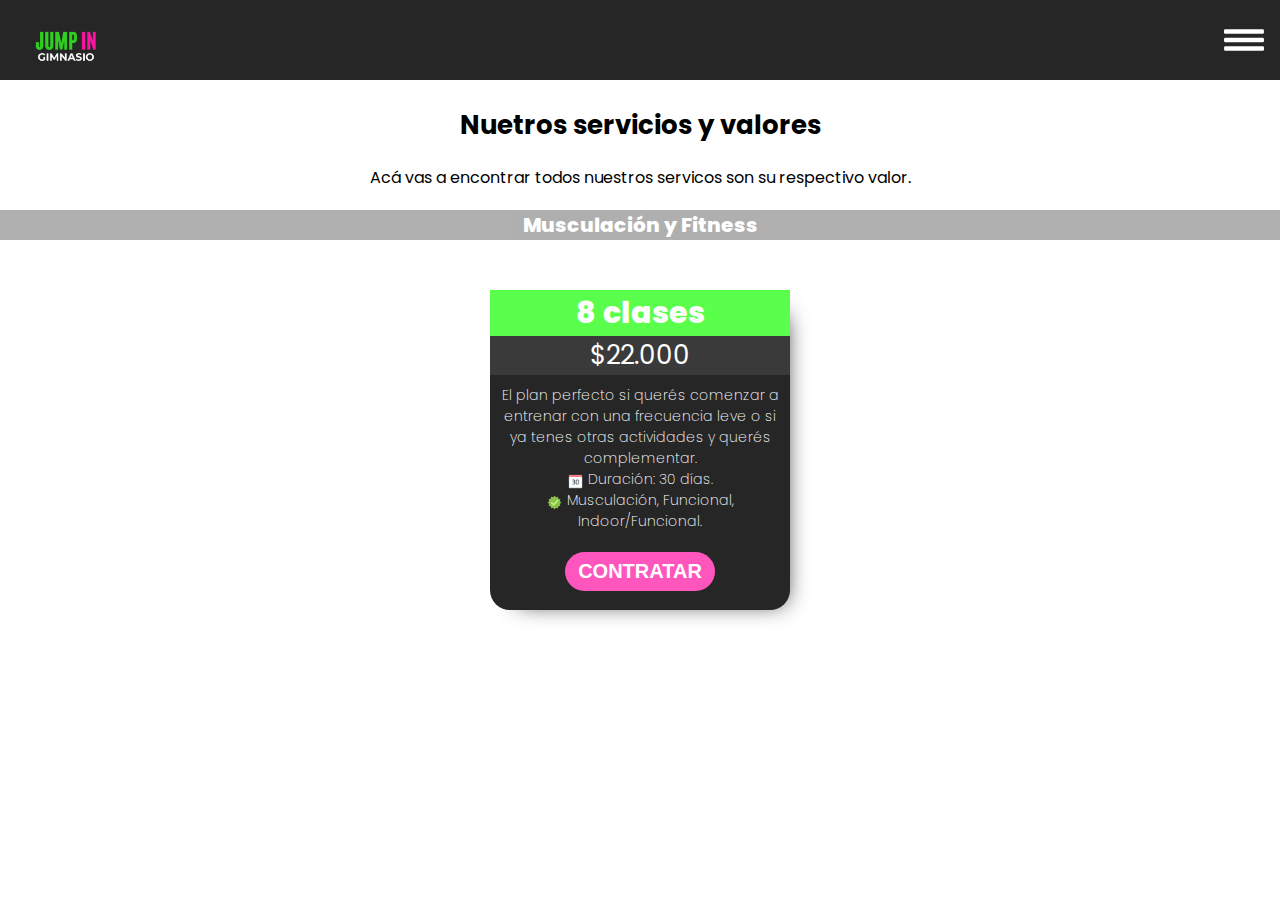
==== index.html @ eed82b85 "card corrected." ====
<!DOCTYPE html>
<html lang="en">
<head>
    <meta charset="UTF-8">
    <meta name="viewport" content="width=device-width, initial-scale=1.0">
    <title>Gimnasio Jump in</title>
    <link rel="stylesheet" href="./css/styles.css">
</head>
<body>
    <header>
        <nav class="nav-bar">
            <!-- menu mobile -->
            <div class="mobile-menu">
                <img class="logo-mobile-menu" src="./Assets/Logo-navbar.png" alt="logo jumpin gimnasio">
                <img class="menu-icon-mobile" src="./Assets/Menu Icon white Mobile.svg" alt="menu icon">
            </div>    
             <!-- Fin menu mobile -->
        </nav>
    </header>
    <h1 class="title-intro">
        Nuetros servicios y valores
    </h1>
    <p class="text-intro">Acá vas a encontrar todos nuestros servicos son su respectivo valor.</p>
    <section class="section-musculacion-container">
        <div class="title-container">
            <h2 class="title-section">Musculación y Fitness</h2>
        </div>
    </section>

    <section class="plans-container-slider">
        <article class="plans-container-card">
            <div class="plan-info-container">
                <h3 class="plan-card-title">8 clases</h3>
                <p class="plan-card-price"><span>$</span>22.000</p>
                <p class="plan-card-description">El plan perfecto si querés comenzar a entrenar con una frecuencia leve o si ya tenes otras actividades y querés complementar. <br> <span class="card-calendar-icon"></span> Duración: 30 días. <br> <span class="card-check-icon"></span> Musculación, Funcional,<br>Indoor/Funcional.</p>
                <button class="button-buy"> <a href="https://crear.wa.link/">CONTRATAR</a></button>
            </div>

        </article>

    </section>
</body>
</html>
---- css/styles.css ----
@import url("https://fonts.googleapis.com/css2?family=Poppins:ital,wght@0,100;0,200;0,300;0,400;0,500;0,600;0,700;0,800;0,900;1,100;1,200;1,300;1,400;1,500;1,600;1,700;1,800;1,900&display=swap");
* {
  box-sizing: border-box;
  margin: 0;
  padding: 0;
}

html {
  font-size: 62.5%;
  font-family: "Poppins", serif;
}

.mobile-menu {
  background-color: #262626;
  height: 80px;
  display: flex;
  flex-direction: row;
  justify-content: space-between;
  align-items: center;
  padding: 16px;
}

.logo-mobile-menu {
  width: 100px;
  height: 100px;
  margin-right: 20px;
}

.menu-icon-mobile {
  width: 40px;
  height: 40px;
}

.title-intro {
  font-size: 26px;
  text-align: center;
  margin-top: 26px;
}

.section-musculacion-container {
  display: flex;
  justify-content: center;
}

.title-container {
  background-color: #3B3A3A;
  opacity: 0.4;
  width: 100%;
  height: auto;
  color: #FFFFFF;
}

.text-intro {
  text-align: center;
  font-size: 16px;
  padding: 20px;
}

.title-section {
  font-size: 20px;
  font-weight: 800;
  text-align: center;
}

.plans-container-card {
  width: 70%;
  min-width: 230px;
  max-width: 300px;
  height: 320px;
  margin: 50px auto 0px;
  background-color: #262626;
  color: #FFFFFF;
  border-bottom-right-radius: 20px;
  border-bottom-left-radius: 20px;
  text-align: center;
  box-shadow: 11px 9px 23px -17px rgb(0, 0, 0);
}

.plan-card-title {
  font-size: 30px;
  background-color: #59FF4B;
  font-weight: 800;
  display: block;
}

.plan-card-price {
  font-size: 26px;
  font-weight: 400;
  background-color: #3B3A3A;
}

.plan-card-description {
  font-size: 14px;
  font-weight: 200;
  padding: 0px 5px;
  margin-top: 10px;
}

.button-buy {
  width: 150px;
  margin-top: 20px;
  border: none;
  background-color: #FF56BE;
  font-size: 20px;
  color: #FFFFFF;
  padding: 8px;
  border-radius: 30px;
  font-weight: 800;
  cursor: pointer;
  transition: all 0.5s;
}
.button-buy:hover {
  color: #3B3A3A;
  background-color: #59FF4B;
  transform: scale(1.2);
}

a {
  text-decoration: none;
  color: #FFFFFF;
}

.card-check-icon {
  display: inline-block;
  width: 15px;
  height: 15px;
  margin-right: 1px;
  background-image: url("../Assets/CheckGreenSmall.png");
  background-size: cover;
  background-position: center;
  background-repeat: no-repeat;
  vertical-align: text-bottom;
}

.card-calendar-icon {
  display: inline-block;
  width: 15px;
  height: 15px;
  margin-right: 1px;
  background-image: url("../Assets/calendar30diasIconV2.png");
  background-size: cover;
  background-position: center;
  background-repeat: no-repeat;
  vertical-align: text-bottom;
}/*# sourceMappingURL=styles.css.map */
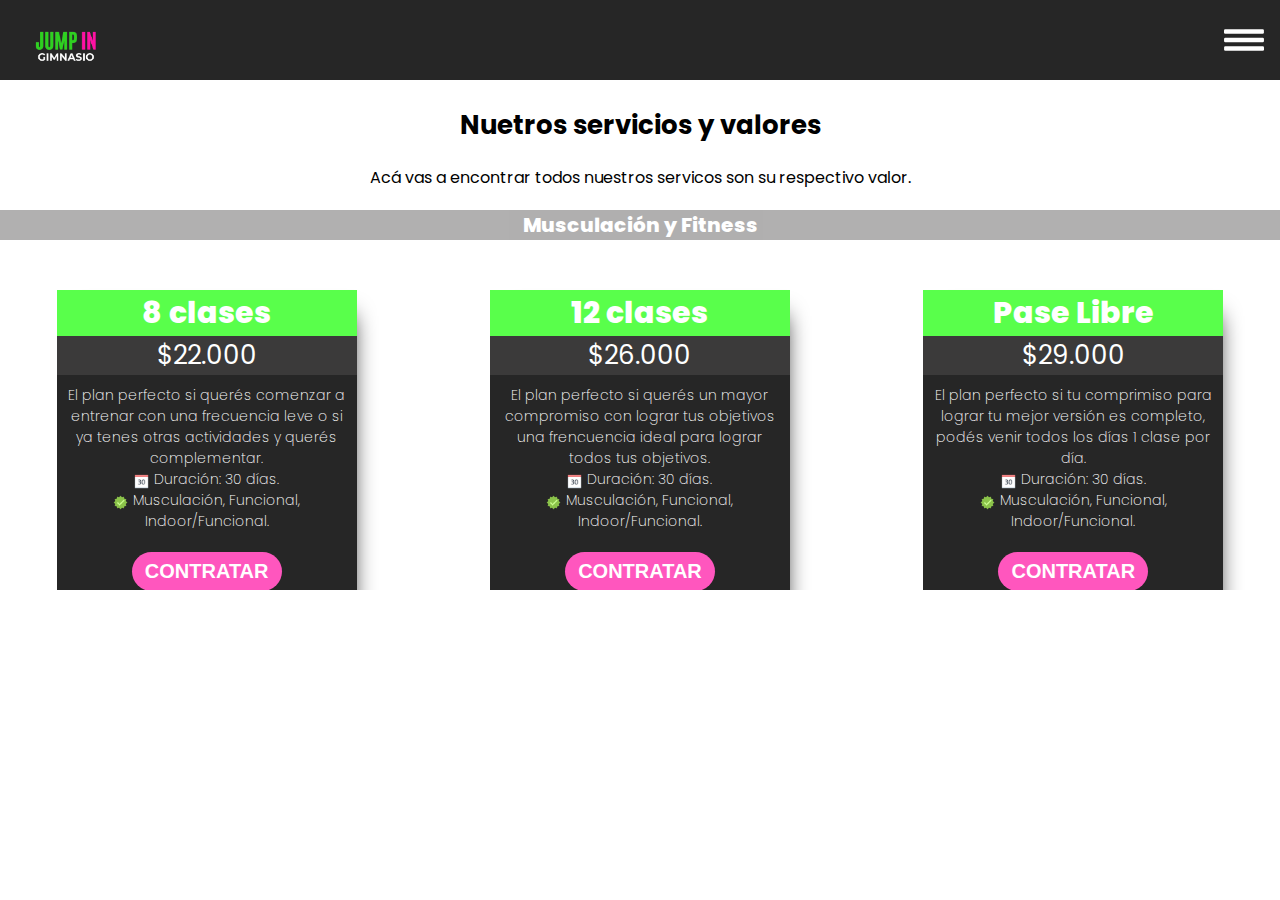
==== commit 27450f9e: "cards done." ====
--- a/index.html
+++ b/index.html
@@ -33,9 +33,24 @@
                 <h3 class="plan-card-title">8 clases</h3>
                 <p class="plan-card-price"><span>$</span>22.000</p>
                 <p class="plan-card-description">El plan perfecto si querés comenzar a entrenar con una frecuencia leve o si ya tenes otras actividades y querés complementar. <br> <span class="card-calendar-icon"></span> Duración: 30 días. <br> <span class="card-check-icon"></span> Musculación, Funcional,<br>Indoor/Funcional.</p>
-                <button class="button-buy"> <a href="https://crear.wa.link/">CONTRATAR</a></button>
+                <button class="button-buy"> <a href="https://wa.link/qp7xj1">CONTRATAR</a></button>
             </div>
-
+        </article>
+        <article class="plans-container-card">
+            <div class="plan-info-container">
+                <h3 class="plan-card-title">12 clases</h3>
+                <p class="plan-card-price"><span>$</span>26.000</p>
+                <p class="plan-card-description">El plan perfecto si querés un mayor compromiso con lograr tus objetivos una frencuencia ideal para lograr todos tus objetivos. <br> <span class="card-calendar-icon"></span> Duración: 30 días. <br> <span class="card-check-icon"></span> Musculación, Funcional,<br>Indoor/Funcional.</p>
+                <button class="button-buy"> <a href="https://wa.link/idgfam">CONTRATAR</a></button>
+            </div>
+        </article>
+        <article class="plans-container-card">
+            <div class="plan-info-container">
+                <h3 class="plan-card-title">Pase Libre</h3>
+                <p class="plan-card-price"><span>$</span>29.000</p>
+                <p class="plan-card-description">El plan perfecto si tu comprimiso para lograr tu mejor versión es completo, podés venir todos los días 1 clase por día. <br> <span class="card-calendar-icon"></span> Duración: 30 días. <br> <span class="card-check-icon"></span> Musculación, Funcional,<br>Indoor/Funcional.</p>
+                <button class="button-buy"> <a href="https://wa.link/427jqw">CONTRATAR</a></button>
+            </div>
         </article>
 
     </section>
--- a/css/styles.css
+++ b/css/styles.css
@@ -62,11 +62,21 @@
   text-align: center;
 }
 
+.plans-container-slider {
+  display: flex;
+  gap: 20px;
+  height: 350px;
+  overflow-x: scroll;
+  overscroll-behavior-x: contain;
+  scroll-snap-type: x proximity;
+}
+
 .plans-container-card {
+  scroll-snap-align: center;
   width: 70%;
   min-width: 230px;
   max-width: 300px;
-  height: 320px;
+  height: 350px;
   margin: 50px auto 0px;
   background-color: #262626;
   color: #FFFFFF;
@@ -74,6 +84,7 @@
   border-bottom-left-radius: 20px;
   text-align: center;
   box-shadow: 11px 9px 23px -17px rgb(0, 0, 0);
+  margin-bottom: 20px;
 }
 
 .plan-card-title {
@@ -112,7 +123,7 @@
 .button-buy:hover {
   color: #3B3A3A;
   background-color: #59FF4B;
-  transform: scale(1.2);
+  transform: scale(1.1);
 }
 
 a {
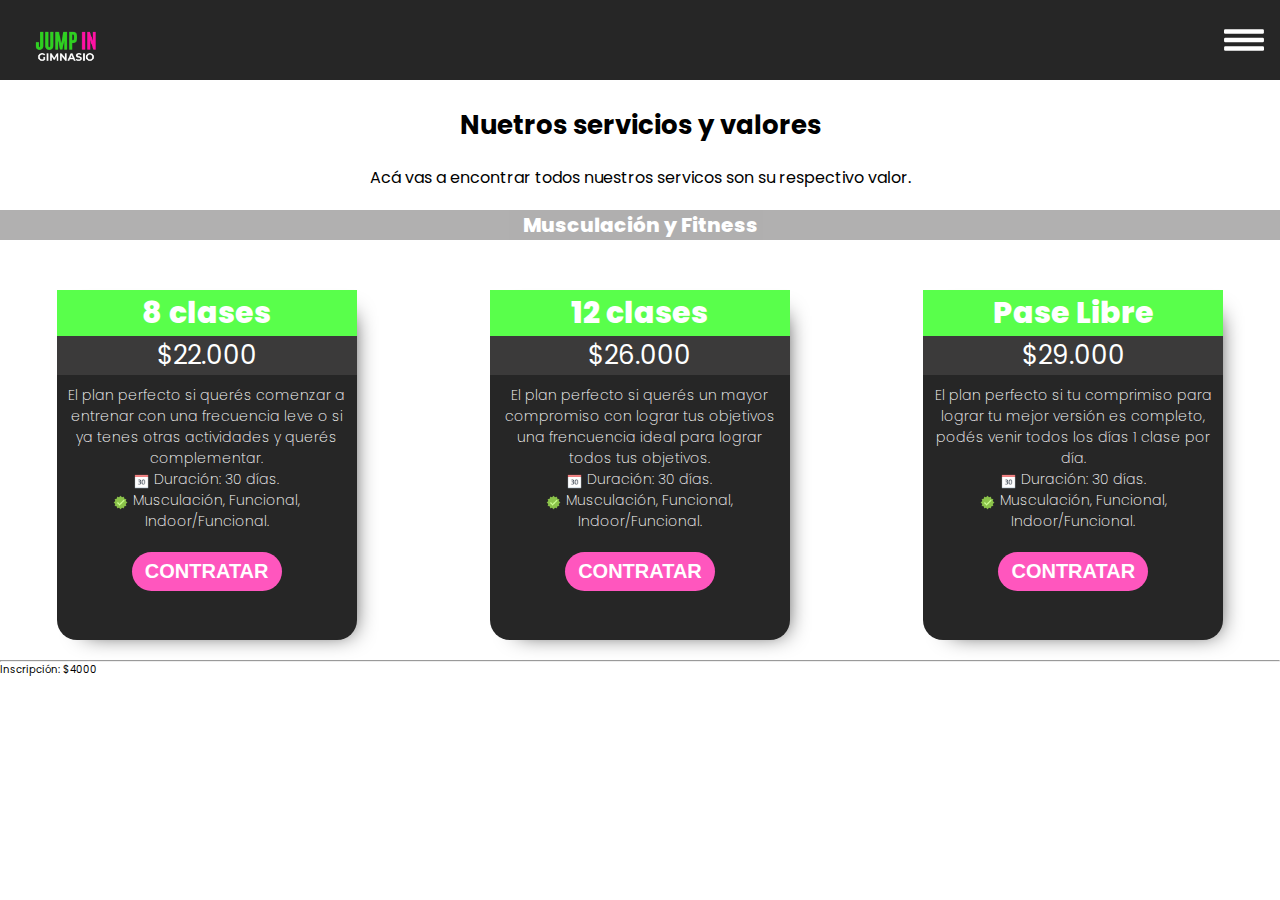
==== commit c2684087: "Started the new details" ====
--- a/index.html
+++ b/index.html
@@ -52,6 +52,13 @@
                 <button class="button-buy"> <a href="https://wa.link/427jqw">CONTRATAR</a></button>
             </div>
         </article>
+    </section>
+
+    <section class="extras-container">
+        <hr>
+        <p class="extras-title">Inscripción: $4000</p>
+        
+
 
     </section>
 </body>
--- a/css/styles.css
+++ b/css/styles.css
@@ -65,7 +65,7 @@
 .plans-container-slider {
   display: flex;
   gap: 20px;
-  height: 350px;
+  height: auto;
   overflow-x: scroll;
   overscroll-behavior-x: contain;
   scroll-snap-type: x proximity;
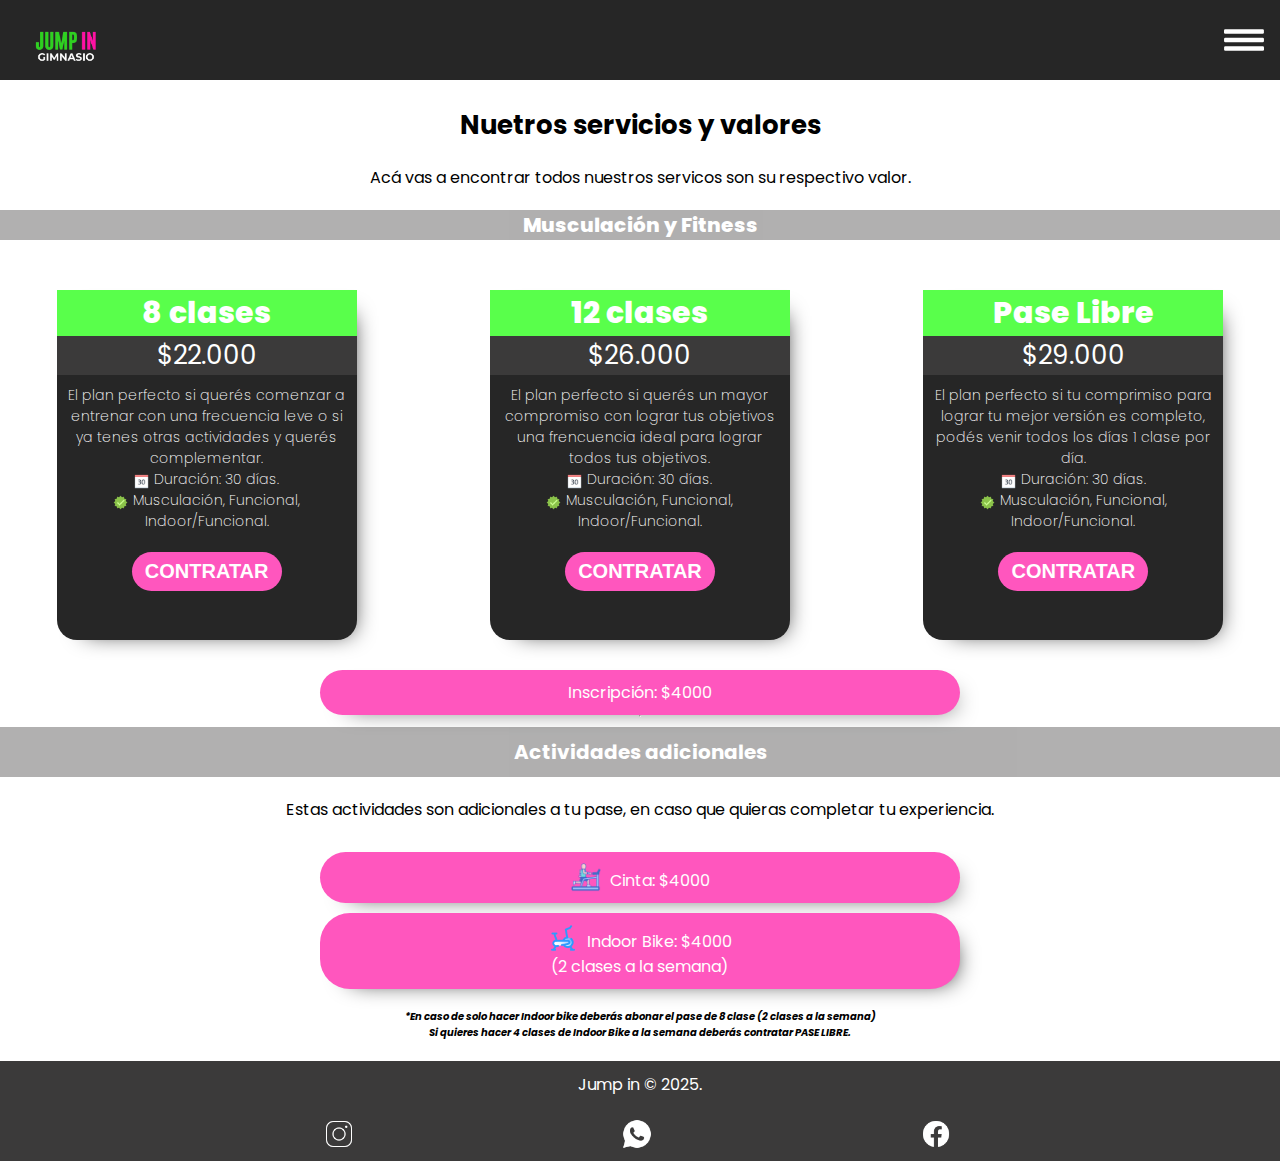
==== commit 043b5fd9: "footer terminado." ====
--- a/index.html
+++ b/index.html
@@ -55,11 +55,23 @@
     </section>
 
     <section class="extras-container">
+        <p class="extras-inscripcion">Inscripción: $4000</p>
         <hr>
-        <p class="extras-title">Inscripción: $4000</p>
-        
+        <h2 class="title-container extras-subtitle">Actividades adicionales</h2>
+        <p class="text-intro">Estas actividades son adicionales a tu pase, en caso que quieras completar tu experiencia.</p>
+        <p class="extras-inscripcion"> <span class="extras-icon-cinta"></span> Cinta: $4000</p>
+        <p class="extras-inscripcion"> <span class="extras-icon-indoorBike"></span> Indoor Bike: $4000 <br> (2 clases a la semana)</p>
+        <p class="extra-subtitle-indoorbike">*En caso de solo hacer Indoor bike deberás abonar el pase de 8 clase (2 clases a la semana) <br> Si quieres hacer 4 clases de Indoor Bike a la semana deberás contratar PASE LIBRE.</p>
+    </section>
 
 
-    </section>
+    <footer>
+        <p>Jump in © 2025.</p>
+        <div class="footer-social-media-container">
+            <a href="https://www.instagram.com/jumpinrc/"><span class="footer-icon-instagram"></span></a>
+            <a href="https://wa.link/5maazg"><span class="footer-icon-whatsapp"></span></a>
+            <a href="https://www.facebook.com/jumpinrioceballos"><span class="footer-icon-facebook"></span></a> 
+        </div>
+    </footer>
 </body>
 </html>--- a/css/styles.css
+++ b/css/styles.css
@@ -48,6 +48,7 @@
   width: 100%;
   height: auto;
   color: #FFFFFF;
+  text-align: center;
 }
 
 .text-intro {
@@ -153,4 +154,119 @@
   background-position: center;
   background-repeat: no-repeat;
   vertical-align: text-bottom;
+}
+
+.extras-container {
+  display: flex;
+  flex-direction: column;
+  align-items: center;
+  justify-content: center;
+}
+
+.extras-inscripcion {
+  margin-top: 10px;
+  background-color: #FF56BE;
+  color: #FFFFFF;
+  font-size: 16px;
+  width: 50%;
+  text-align: center;
+  padding: 10px;
+  border-radius: 30px;
+  box-shadow: 11px 9px 23px -17px rgb(0, 0, 0);
+}
+
+.extras-subtitle {
+  margin-top: 10px;
+  font-size: 20px;
+  padding: 10px 0px;
+}
+
+.extras-icon-cinta {
+  display: inline-block;
+  width: 30px;
+  height: 30px;
+  margin-right: 5px;
+  background-size: cover;
+  background-position: center;
+  background-repeat: no-repeat;
+  vertical-align: text-bottom;
+  background-image: url("../Assets/cintadecorreroIcon.png");
+}
+
+.extras-icon-indoorBike {
+  display: inline-block;
+  width: 30px;
+  height: 30px;
+  margin-right: 5px;
+  background-size: cover;
+  background-position: center;
+  background-repeat: no-repeat;
+  vertical-align: text-bottom;
+  background-image: url("../Assets/indoorbike_icon.png");
+}
+
+.extra-subtitle-indoorbike {
+  font-size: 10px;
+  text-align: center;
+  font-style: italic;
+  padding: 20px;
+  font-weight: 700;
+}
+
+footer {
+  width: 100%;
+  height: 100px;
+  background-color: #3B3A3A;
+  display: flex;
+  flex-direction: column;
+  justify-content: space-around;
+  align-items: center;
+}
+footer p {
+  font-size: 16px;
+  color: #FFFFFF;
+}
+
+.footer-social-media-container {
+  width: 70%;
+  display: flex;
+  justify-content: space-around;
+  gap: 20px a;
+  gap-cursor: pointer;
+}
+
+.footer-icon-instagram {
+  display: inline-block;
+  width: 30px;
+  height: 30px;
+  margin-right: 5px;
+  background-size: cover;
+  background-position: center;
+  background-repeat: no-repeat;
+  vertical-align: text-bottom;
+  background-image: url("../Assets/instagram_white_icon.png");
+}
+
+.footer-icon-whatsapp {
+  display: inline-block;
+  width: 30px;
+  height: 30px;
+  margin-right: 5px;
+  background-size: cover;
+  background-position: center;
+  background-repeat: no-repeat;
+  vertical-align: text-bottom;
+  background-image: url("../Assets/whatsapp_icon_white.png");
+}
+
+.footer-icon-facebook {
+  display: inline-block;
+  width: 30px;
+  height: 30px;
+  margin-right: 5px;
+  background-size: cover;
+  background-position: center;
+  background-repeat: no-repeat;
+  vertical-align: text-bottom;
+  background-image: url("../Assets/facebook_white_icon.png");
 }/*# sourceMappingURL=styles.css.map */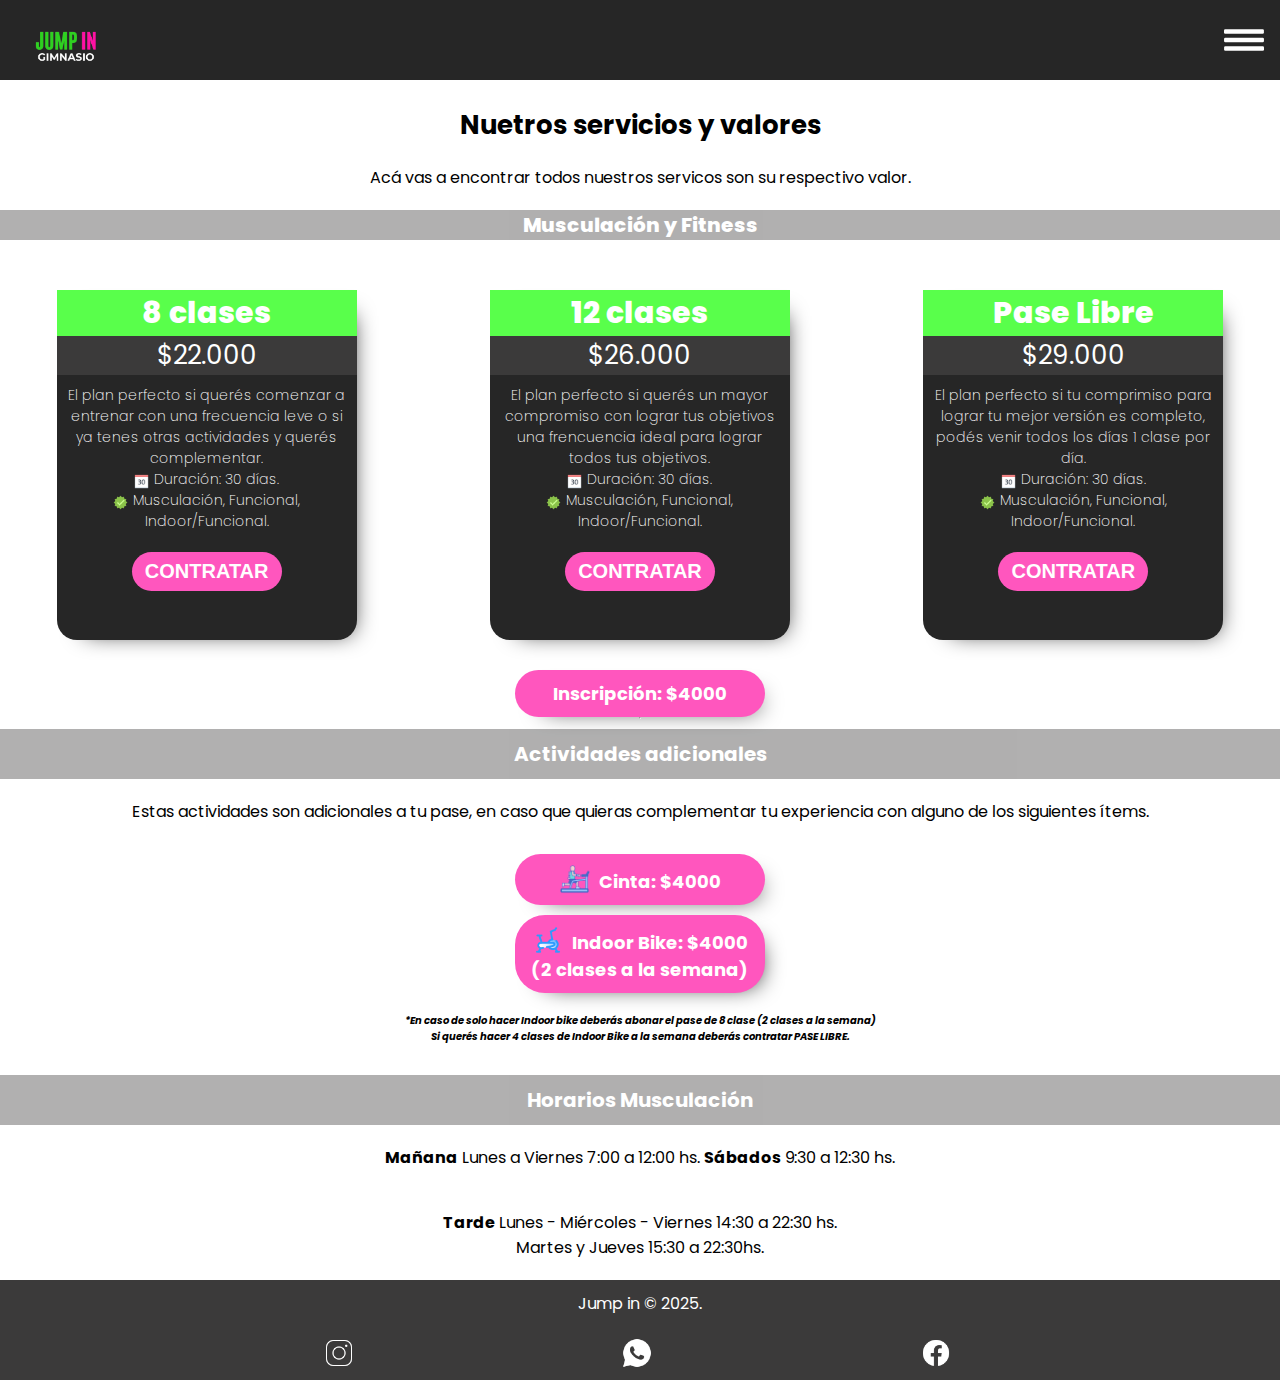
==== commit 4a8fc43a: "added horario musculación." ====
--- a/index.html
+++ b/index.html
@@ -58,10 +58,17 @@
         <p class="extras-inscripcion">Inscripción: $4000</p>
         <hr>
         <h2 class="title-container extras-subtitle">Actividades adicionales</h2>
-        <p class="text-intro">Estas actividades son adicionales a tu pase, en caso que quieras completar tu experiencia.</p>
+        <p class="text-intro">Estas actividades son adicionales a tu pase, en caso que quieras complementar tu experiencia con alguno de los siguientes ítems.</p>
         <p class="extras-inscripcion"> <span class="extras-icon-cinta"></span> Cinta: $4000</p>
         <p class="extras-inscripcion"> <span class="extras-icon-indoorBike"></span> Indoor Bike: $4000 <br> (2 clases a la semana)</p>
-        <p class="extra-subtitle-indoorbike">*En caso de solo hacer Indoor bike deberás abonar el pase de 8 clase (2 clases a la semana) <br> Si quieres hacer 4 clases de Indoor Bike a la semana deberás contratar PASE LIBRE.</p>
+        <p class="extra-subtitle-indoorbike">*En caso de solo hacer Indoor bike deberás abonar el pase de 8 clase (2 clases a la semana) <br> Si querés hacer 4 clases de Indoor Bike a la semana deberás contratar PASE LIBRE.</p>
+    </section>
+
+    <section class="horarios-container">
+        <h2 class="title-container extras-subtitle">Horarios Musculación</h2>
+        <p class="text-intro"> <strong>Mañana</strong> Lunes a Viernes 7:00 a 12:00 hs. <strong>Sábados</strong> 9:30 a 12:30 hs.</p>
+        <p class="text-intro"> <strong>Tarde</strong> Lunes - Miércoles - Viernes 14:30 a 22:30 hs. <br> Martes y Jueves 15:30 a 22:30hs. </p>
+
     </section>
 
 
--- a/css/styles.css
+++ b/css/styles.css
@@ -169,10 +169,14 @@
   color: #FFFFFF;
   font-size: 16px;
   width: 50%;
+  min-width: 150px;
+  max-width: 250px;
   text-align: center;
   padding: 10px;
   border-radius: 30px;
   box-shadow: 11px 9px 23px -17px rgb(0, 0, 0);
+  font-size: 18px;
+  font-weight: 700;
 }
 
 .extras-subtitle {
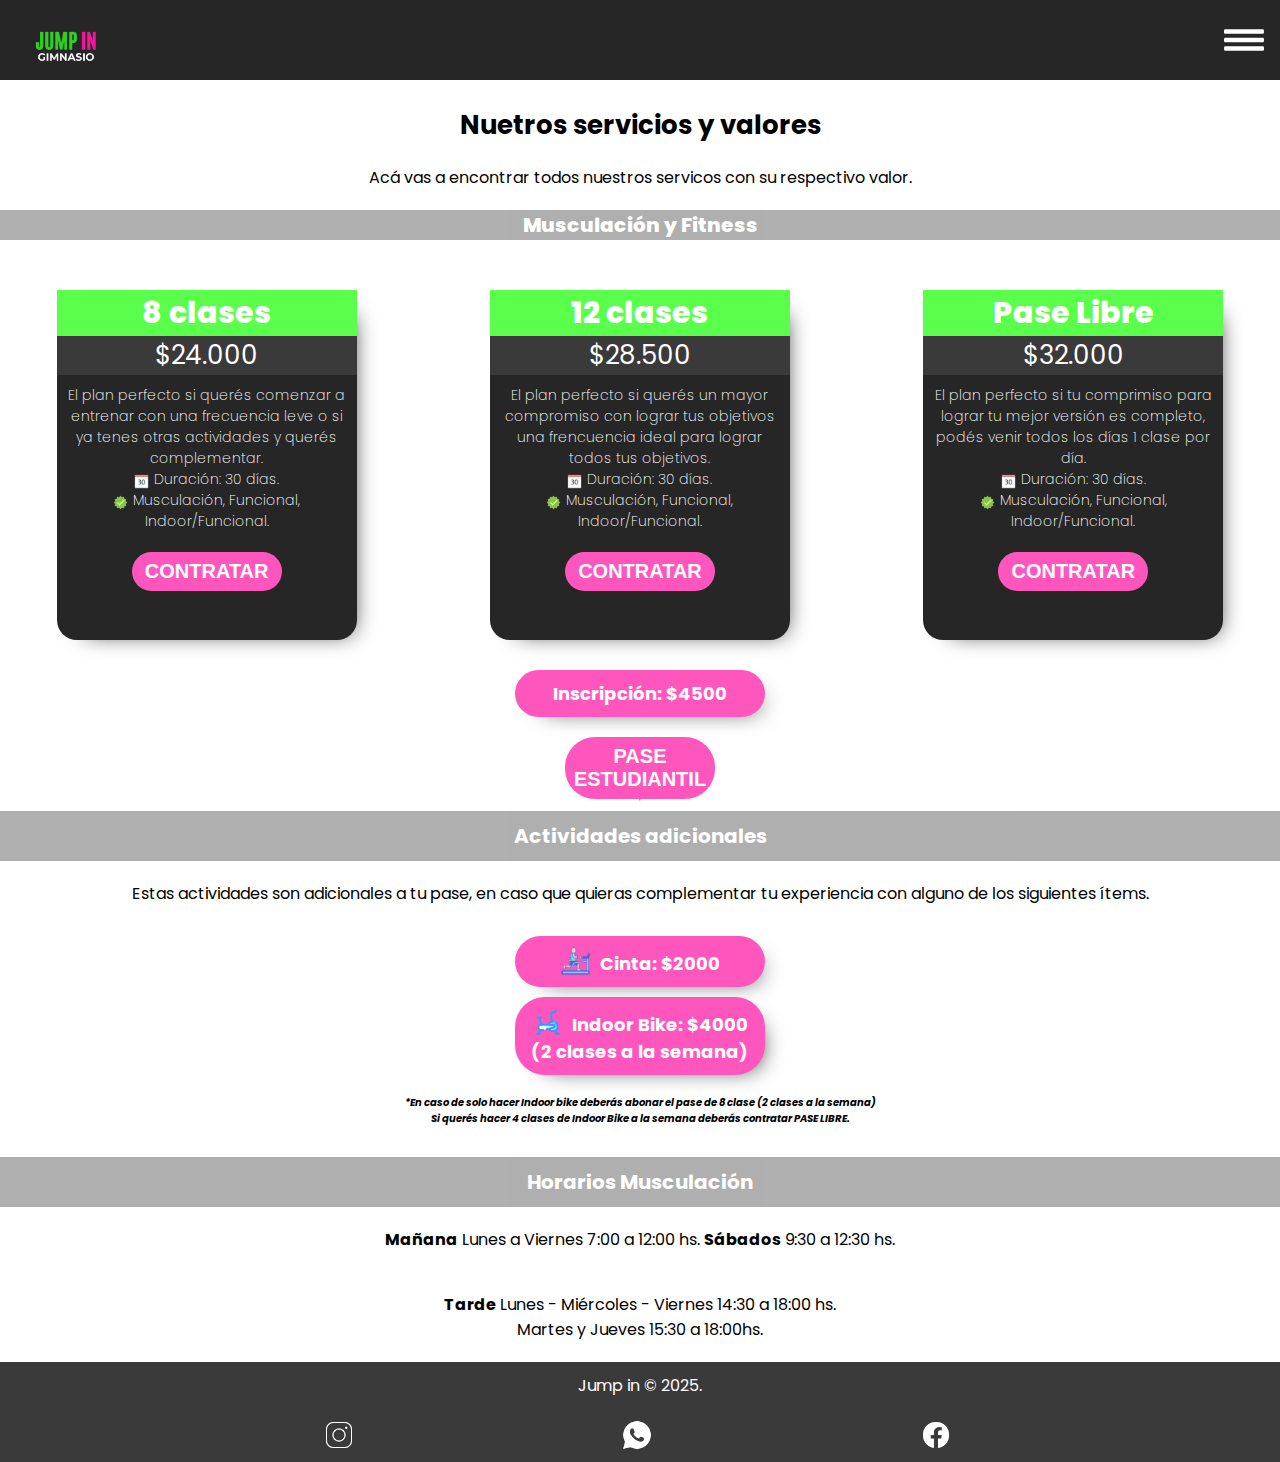
==== commit 6c539021: "fix horarios" ====
--- a/index.html
+++ b/index.html
@@ -3,7 +3,7 @@
 <head>
     <meta charset="UTF-8">
     <meta name="viewport" content="width=device-width, initial-scale=1.0">
-    <title>Gimnasio Jump in</title>
+    <title>Gimnasio Jump in | Pases</title>
     <link rel="stylesheet" href="./css/styles.css">
 </head>
 <body>
@@ -20,7 +20,7 @@
     <h1 class="title-intro">
         Nuetros servicios y valores
     </h1>
-    <p class="text-intro">Acá vas a encontrar todos nuestros servicos son su respectivo valor.</p>
+    <p class="text-intro">Acá vas a encontrar todos nuestros servicos con su respectivo valor.</p>
     <section class="section-musculacion-container">
         <div class="title-container">
             <h2 class="title-section">Musculación y Fitness</h2>
@@ -31,7 +31,7 @@
         <article class="plans-container-card">
             <div class="plan-info-container">
                 <h3 class="plan-card-title">8 clases</h3>
-                <p class="plan-card-price"><span>$</span>22.000</p>
+                <p class="plan-card-price"><span>$</span>24.000</p>
                 <p class="plan-card-description">El plan perfecto si querés comenzar a entrenar con una frecuencia leve o si ya tenes otras actividades y querés complementar. <br> <span class="card-calendar-icon"></span> Duración: 30 días. <br> <span class="card-check-icon"></span> Musculación, Funcional,<br>Indoor/Funcional.</p>
                 <button class="button-buy"> <a href="https://wa.link/qp7xj1">CONTRATAR</a></button>
             </div>
@@ -39,7 +39,7 @@
         <article class="plans-container-card">
             <div class="plan-info-container">
                 <h3 class="plan-card-title">12 clases</h3>
-                <p class="plan-card-price"><span>$</span>26.000</p>
+                <p class="plan-card-price"><span>$</span>28.500</p>
                 <p class="plan-card-description">El plan perfecto si querés un mayor compromiso con lograr tus objetivos una frencuencia ideal para lograr todos tus objetivos. <br> <span class="card-calendar-icon"></span> Duración: 30 días. <br> <span class="card-check-icon"></span> Musculación, Funcional,<br>Indoor/Funcional.</p>
                 <button class="button-buy"> <a href="https://wa.link/idgfam">CONTRATAR</a></button>
             </div>
@@ -47,7 +47,7 @@
         <article class="plans-container-card">
             <div class="plan-info-container">
                 <h3 class="plan-card-title">Pase Libre</h3>
-                <p class="plan-card-price"><span>$</span>29.000</p>
+                <p class="plan-card-price"><span>$</span>32.000</p>
                 <p class="plan-card-description">El plan perfecto si tu comprimiso para lograr tu mejor versión es completo, podés venir todos los días 1 clase por día. <br> <span class="card-calendar-icon"></span> Duración: 30 días. <br> <span class="card-check-icon"></span> Musculación, Funcional,<br>Indoor/Funcional.</p>
                 <button class="button-buy"> <a href="https://wa.link/427jqw">CONTRATAR</a></button>
             </div>
@@ -55,11 +55,12 @@
     </section>
 
     <section class="extras-container">
-        <p class="extras-inscripcion">Inscripción: $4000</p>
+        <p class="extras-inscripcion">Inscripción: $4500</p>
+        <button class="button-buy"> <a href="./estudiantil.html">PASE ESTUDIANTIL</a></button>
         <hr>
         <h2 class="title-container extras-subtitle">Actividades adicionales</h2>
         <p class="text-intro">Estas actividades son adicionales a tu pase, en caso que quieras complementar tu experiencia con alguno de los siguientes ítems.</p>
-        <p class="extras-inscripcion"> <span class="extras-icon-cinta"></span> Cinta: $4000</p>
+        <p class="extras-inscripcion"> <span class="extras-icon-cinta"></span> Cinta: $2000</p>
         <p class="extras-inscripcion"> <span class="extras-icon-indoorBike"></span> Indoor Bike: $4000 <br> (2 clases a la semana)</p>
         <p class="extra-subtitle-indoorbike">*En caso de solo hacer Indoor bike deberás abonar el pase de 8 clase (2 clases a la semana) <br> Si querés hacer 4 clases de Indoor Bike a la semana deberás contratar PASE LIBRE.</p>
     </section>
@@ -67,7 +68,7 @@
     <section class="horarios-container">
         <h2 class="title-container extras-subtitle">Horarios Musculación</h2>
         <p class="text-intro"> <strong>Mañana</strong> Lunes a Viernes 7:00 a 12:00 hs. <strong>Sábados</strong> 9:30 a 12:30 hs.</p>
-        <p class="text-intro"> <strong>Tarde</strong> Lunes - Miércoles - Viernes 14:30 a 22:30 hs. <br> Martes y Jueves 15:30 a 22:30hs. </p>
+        <p class="text-intro"> <strong>Tarde</strong> Lunes - Miércoles - Viernes 14:30 a 18:00 hs. <br> Martes y Jueves 15:30 a 18:00hs.</p>
 
     </section>
 
--- a/css/styles.css
+++ b/css/styles.css
@@ -209,6 +209,18 @@
   background-image: url("../Assets/indoorbike_icon.png");
 }
 
+.icon-warn {
+  display: inline-block;
+  width: 30px;
+  height: 30px;
+  margin-right: 5px;
+  background-size: cover;
+  background-position: center;
+  background-repeat: no-repeat;
+  vertical-align: text-bottom;
+  background-image: url("../Assets/warn-icon.png");
+}
+
 .extra-subtitle-indoorbike {
   font-size: 10px;
   text-align: center;
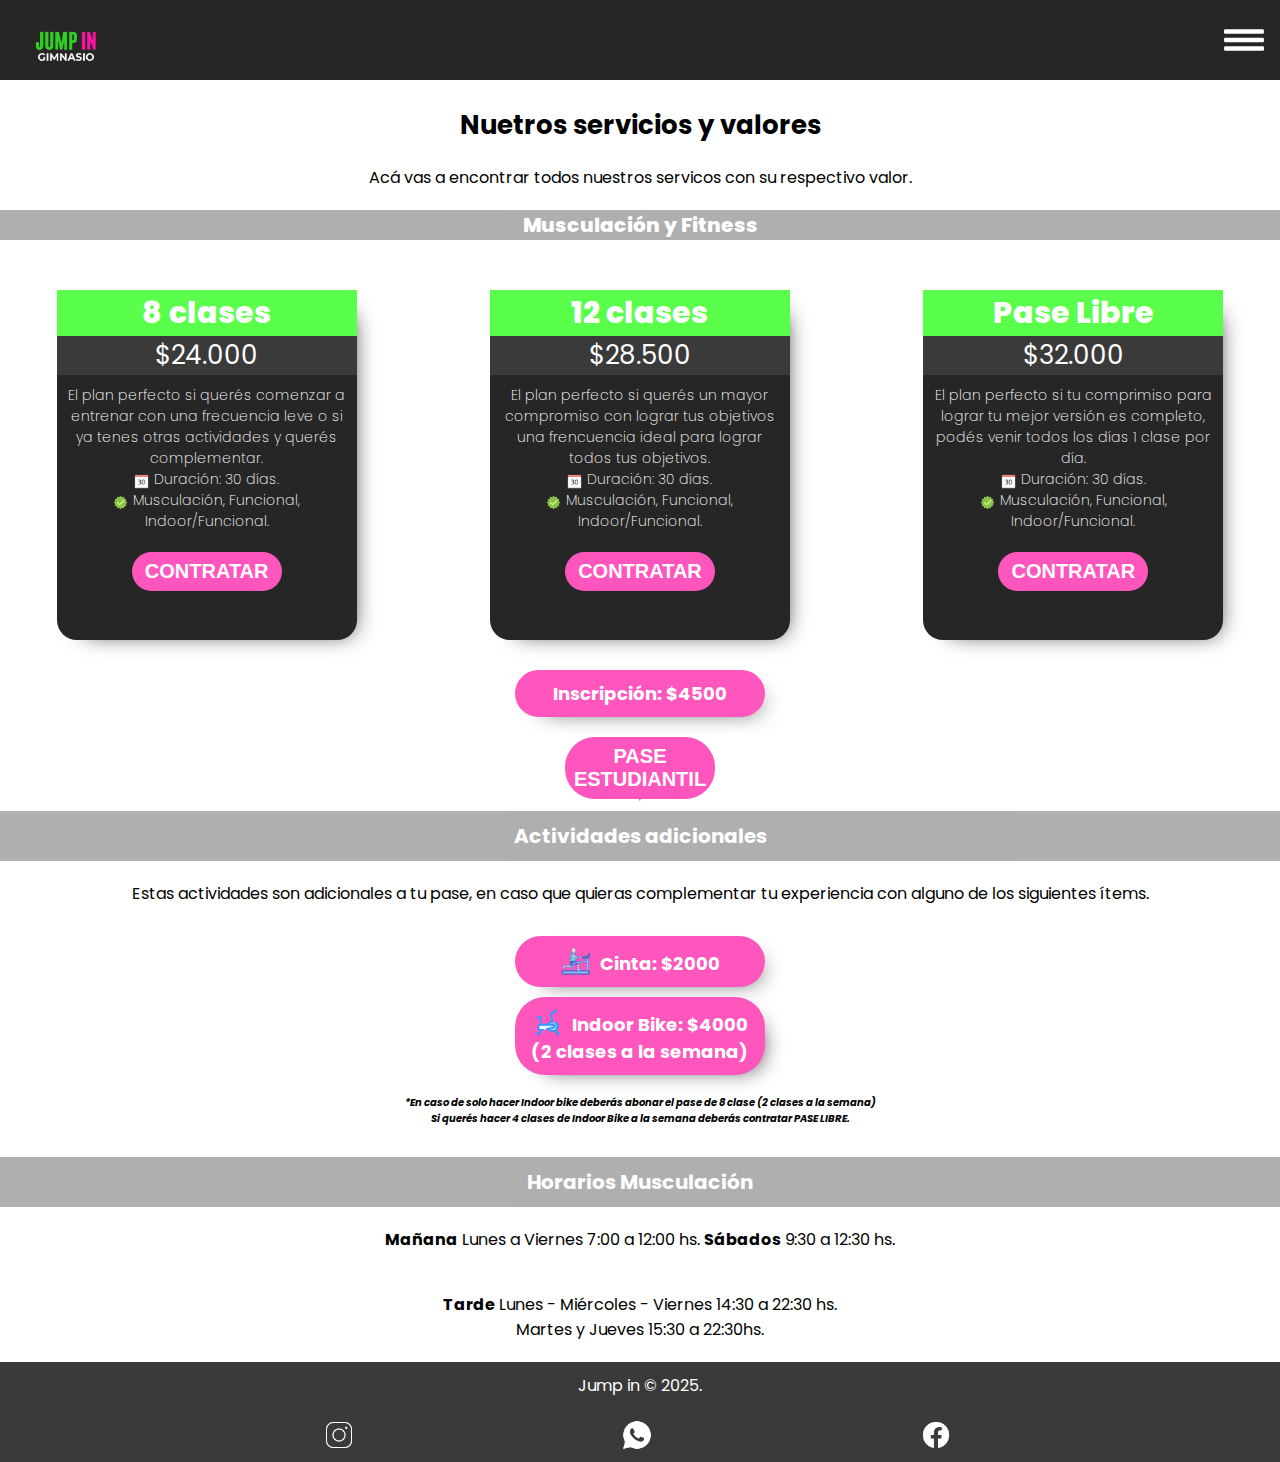
==== commit 121d2878: "fixed horarios" ====
--- a/index.html
+++ b/index.html
@@ -68,7 +68,7 @@
     <section class="horarios-container">
         <h2 class="title-container extras-subtitle">Horarios Musculación</h2>
         <p class="text-intro"> <strong>Mañana</strong> Lunes a Viernes 7:00 a 12:00 hs. <strong>Sábados</strong> 9:30 a 12:30 hs.</p>
-        <p class="text-intro"> <strong>Tarde</strong> Lunes - Miércoles - Viernes 14:30 a 18:00 hs. <br> Martes y Jueves 15:30 a 18:00hs.</p>
+        <p class="text-intro"> <strong>Tarde</strong> Lunes - Miércoles - Viernes 14:30 a 22:30 hs. <br> Martes y Jueves 15:30 a 22:30hs. </p>
 
     </section>
 
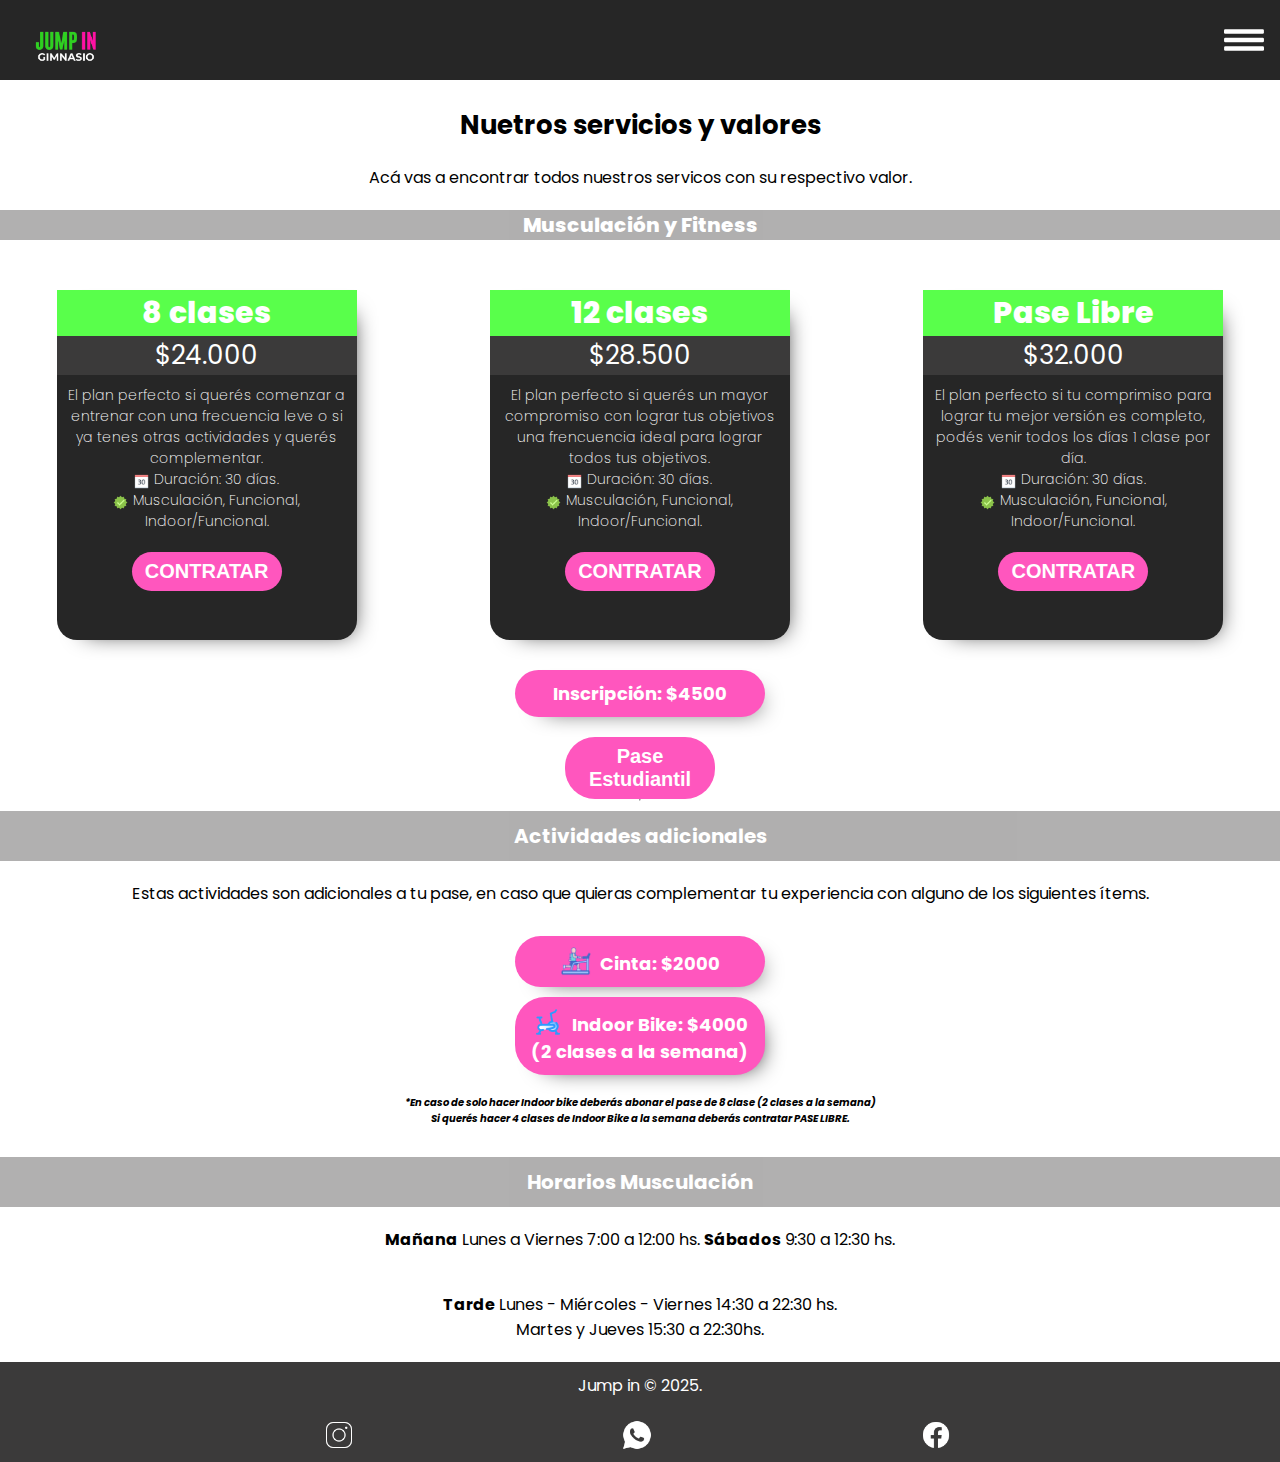
==== commit ab7e68a3: "fixed button page." ====
--- a/index.html
+++ b/index.html
@@ -56,7 +56,7 @@
 
     <section class="extras-container">
         <p class="extras-inscripcion">Inscripción: $4500</p>
-        <button class="button-buy"> <a href="./estudiantil.html">PASE ESTUDIANTIL</a></button>
+        <button class="button-buy"> <a href="./estudiantil.html">Pase Estudiantil</a></button>
         <hr>
         <h2 class="title-container extras-subtitle">Actividades adicionales</h2>
         <p class="text-intro">Estas actividades son adicionales a tu pase, en caso que quieras complementar tu experiencia con alguno de los siguientes ítems.</p>
